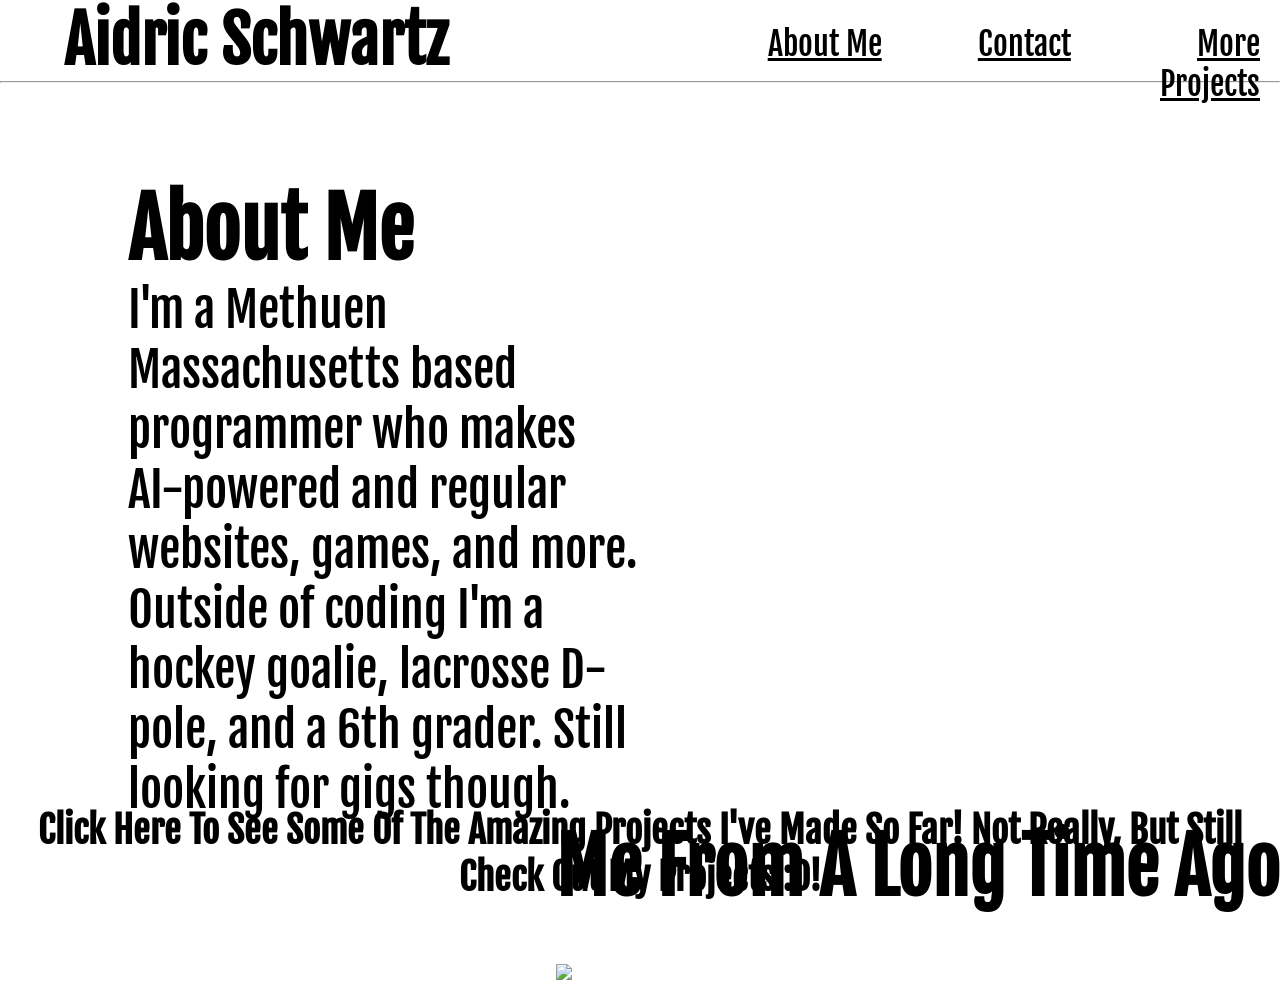
==== index.html @ 856f0da6 "Add files via upload" ====
<!DOCTYPE html>
<html>
<head>
    <link rel="preconnect" href="https://fonts.googleapis.com">
    <link rel="preconnect" href="https://fonts.gstatic.com" crossorigin>
    <link href="https://fonts.googleapis.com/css2?family=Fjalla+One&display=swap" rel="stylesheet">
    <title>Aidric Schwartz's Portfolio Website</title>
    <link rel="stylesheet" href="indexStyle.css">
</head>
<body>
    <div class="top">
        <h1 class="title">Aidric Schwartz</h1>
        <ul>
            <li><a href="#about-me">About Me</a></li>
            <li><a href="./contacts.html" target="_blank">Contact</a></li>
            <li><a href="./moreProjects.html" target="_blank">More Projects</a></li>
        </ul>
    </div>
    <hr>
    <main>
        <div class="about-me" id="about-me">
            <h2 class="about-me-section-title">About Me</h2>
            <article class="about-me-section-information">
                <p>I'm a Methuen Massachusetts based programmer who makes AI-powered and regular websites, games, and more. Outside of coding I'm a hockey goalie, lacrosse D-pole, and a 6th grader. Still looking for gigs though.</p>
            </article>
        </div>
        <div class="image-of-me-from-a-long-time-ago">
            <h3>Me From A Long Time Ago</h3>
            <img src="https://imgs.search.brave.com/Bh-SGszY1zxH4mkfe_Krcn-eeIwwPJR36BLMp1DsC1w/rs:fit:860:0:0:0/g:ce/aHR0cHM6Ly9zdGF0/aWMuZnVuZHJhenIu/Y29tL2NhbXBhaWdu/cy9hNGM4OTI1ZDMw/MjQ0YWExOGY4MmI3/ODkwYTU0NmUzNy5q/cGc_Y2I9MTU4MzM1/MjkzNQ">
        </div>
    </main>
    <footer>
        <h3>Click Here To See Some Of The Amazing Projects I've Made So Far! Not Really, But Still Check Out My Projects :D!</h3>
    </footer>
    <script src="indexMain.js"></script>
</body>
</html>
---- indexStyle.css ----
* {
    font-family: "Fjalla One";
    margin: 0;
    padding: 0;
}

html {
    font-size: 16px;
}

.top {
    display: flex;
    justify-content: center;
    width: 100%;
}

.title {
    margin-left: 5%;
    text-align: left;
    width: 80%;
    font-size: 4rem;
}

.top ul {
    list-style: none;
    display: flex;
    text-align: right;
    width: 70%;
}

.top ul li {
    position: relative;
    top: 1.5rem;
    margin-right: 20px;
    width: 30%;
    font-size: 2rem;
}

.top ul li a:link {
    text-decoration: underline;
    color: black;
}

.top ul li a:visited {
    color: #515151;
}

.top ul li a:hover {
    text-decoration: line-through;
}

.top ul li a:active {
    text-decoration: none;
}

main {
    margin-top: 7.5%;
}

.about-me {
    margin-left: 10%;
    width: 40%;
    display: inline-block;
}

.about-me-section-title {
    font-size: 5rem;
}

.about-me-section-information {
    font-size: 3rem;
}

.image-of-me-from-a-long-time-ago {
    font-size: 4rem;
    float: right;
}

footer {
    position: absolute;
    bottom: 0;
    width: 100%;
    text-align: center;
    font-size: 2rem;
}
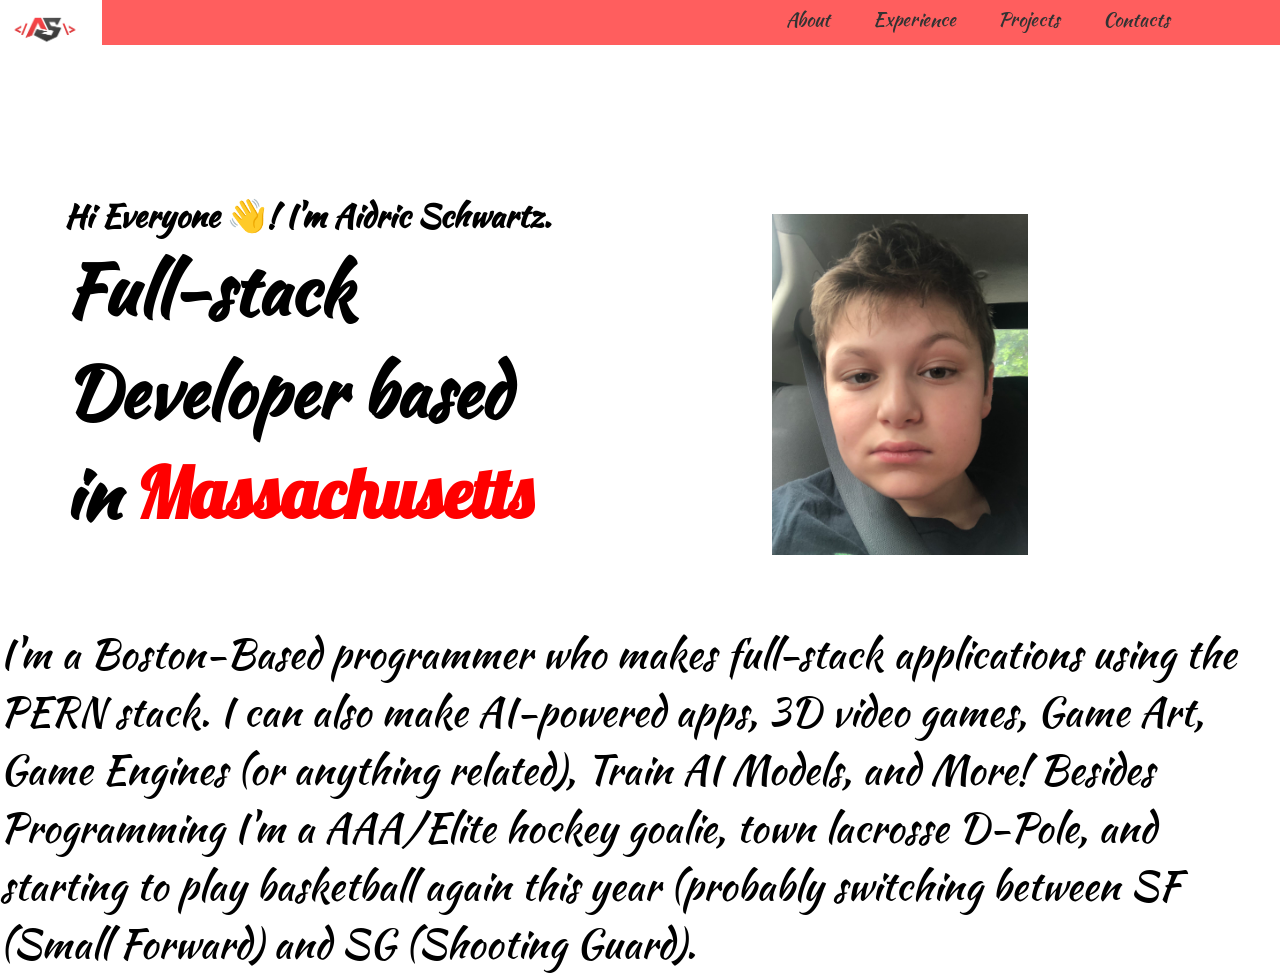
==== commit 1598ea26: "Add files via upload" ====
--- a/index.html
+++ b/index.html
@@ -1,37 +1,36 @@
 <!DOCTYPE html>
 <html>
-<head>
-    <link rel="preconnect" href="https://fonts.googleapis.com">
-    <link rel="preconnect" href="https://fonts.gstatic.com" crossorigin>
-    <link href="https://fonts.googleapis.com/css2?family=Fjalla+One&display=swap" rel="stylesheet">
-    <title>Aidric Schwartz's Portfolio Website</title>
-    <link rel="stylesheet" href="indexStyle.css">
-</head>
-<body>
-    <div class="top">
-        <h1 class="title">Aidric Schwartz</h1>
-        <ul>
-            <li><a href="#about-me">About Me</a></li>
-            <li><a href="./contacts.html" target="_blank">Contact</a></li>
-            <li><a href="./moreProjects.html" target="_blank">More Projects</a></li>
-        </ul>
-    </div>
-    <hr>
-    <main>
-        <div class="about-me" id="about-me">
-            <h2 class="about-me-section-title">About Me</h2>
-            <article class="about-me-section-information">
-                <p>I'm a Methuen Massachusetts based programmer who makes AI-powered and regular websites, games, and more. Outside of coding I'm a hockey goalie, lacrosse D-pole, and a 6th grader. Still looking for gigs though.</p>
-            </article>
+    <head>
+        <link rel="preconnect" href="https://fonts.googleapis.com">
+        <link rel="preconnect" href="https://fonts.gstatic.com" crossorigin>
+        <link href="https://fonts.googleapis.com/css2?family=Kaushan+Script&display=swap" rel="stylesheet">
+        <link rel="preconnect" href="https://fonts.googleapis.com">
+        <link rel="preconnect" href="https://fonts.gstatic.com" crossorigin>
+        <link href="https://fonts.googleapis.com/css2?family=Lobster&display=swap" rel="stylesheet">
+        <link href="indexStyle.css" rel="stylesheet">
+        <title>Aidric Schwartz's Portfolio Website</title>
+    </head>
+    <body>
+        <nav>
+            <div>
+                <img src="Images/WebsiteLogo.png">
+            </div>
+            <ul>
+                <li>About</li>
+                <li>Experience</li>
+                <li>Projects</li>
+                <li>Contacts</li>
+            </ul>
+        </nav>
+        <div class="intro">
+            <h2>Hi Everyone 👋! I'm Aidric Schwartz.</h2>
+            <h1>Full-stack Developer based in <span class="massachusetts-font">Massachusetts</span></h1>
         </div>
-        <div class="image-of-me-from-a-long-time-ago">
-            <h3>Me From A Long Time Ago</h3>
-            <img src="https://imgs.search.brave.com/Bh-SGszY1zxH4mkfe_Krcn-eeIwwPJR36BLMp1DsC1w/rs:fit:860:0:0:0/g:ce/aHR0cHM6Ly9zdGF0/aWMuZnVuZHJhenIu/Y29tL2NhbXBhaWdu/cy9hNGM4OTI1ZDMw/MjQ0YWExOGY4MmI3/ODkwYTU0NmUzNy5q/cGc_Y2I9MTU4MzM1/MjkzNQ">
+        <div class="main-image">
+            <img src="Images/PictureOfMe.jpg">
         </div>
-    </main>
-    <footer>
-        <h3>Click Here To See Some Of The Amazing Projects I've Made So Far! Not Really, But Still Check Out My Projects :D!</h3>
-    </footer>
-    <script src="indexMain.js"></script>
-</body>
+        <main>
+            <p>I'm a Boston-Based programmer who makes full-stack applications using the PERN stack. I can also make AI-powered apps, 3D video games, Game Art, Game Engines (or anything related), Train AI Models, and More! Besides Programming I'm a AAA/Elite hockey goalie, town lacrosse D-Pole, and starting to play basketball again this year (probably switching between SF (Small Forward) and SG (Shooting Guard).</p>
+        </main>
+    </body>
 </html>
--- a/indexStyle.css
+++ b/indexStyle.css
@@ -1,85 +1,79 @@
 * {
-    font-family: "Fjalla One";
     margin: 0;
     padding: 0;
+    font-family: "Kaushan Script", sans-serif;
 }
 
-html {
-    font-size: 16px;
+h1 {
+    font-size: clamp(2.5em, 5.5vw, 4.5em);
 }
 
-.top {
-    display: flex;
-    justify-content: center;
-    width: 100%;
+h2 {
+    font-size: clamp(1em, 2.5vw, 3.5em)
 }
 
-.title {
-    margin-left: 5%;
-    text-align: left;
-    width: 80%;
-    font-size: 4rem;
+.massachusetts-font {
+    font-family: "Lobster";
+    color: red;
 }
 
-.top ul {
-    list-style: none;
-    display: flex;
-    text-align: right;
-    width: 70%;
+.intro {
+    display: inline-block;
+    width: 40%;
+    margin-left: 5%;
+    margin-top: 15%;
 }
 
-.top ul li {
-    position: relative;
-    top: 1.5rem;
-    margin-right: 20px;
-    width: 30%;
-    font-size: 2rem;
+nav {
+    display: flex;
+    position: fixed;
+    width: 100%;
+    height: 5%;
+    top: 0;
+    justify-content: center;
+    background-color: rgb(255, 54, 54);
+    z-index: 1;
+    opacity: 0.8;
 }
 
-.top ul li a:link {
-    text-decoration: underline;
-    color: black;
+ul {
+    position: relative;
+    left: 30.5%;
+    width: 50%;
 }
 
-.top ul li a:visited {
-    color: #515151;
+nav ul li {
+    display: inline-block;
+    margin:  0.25em 1em;
+    font-size: clamp(0.75em, 1.5vw, 1.5em);
 }
 
-.top ul li a:hover {
-    text-decoration: line-through;
+nav div {
+    position: relative;
+    left: clamp(-21.5em, -21.5vw, 0em);
 }
 
-.top ul li a:active {
-    text-decoration: none;
+nav div img {
+    background-color: white;
+    height: 4em;
+}
+
+.main-image {
+    display: inline;
+    position: relative;
+    left: 15%;
+    top: 2.25em;
+}
+
+.main-image img {
+    width: 20%;
 }
 
 main {
-    margin-top: 7.5%;
+    position: relative;
+    top: 5em;
 }
 
-.about-me {
-    margin-left: 10%;
-    width: 40%;
-    display: inline-block;
-}
-
-.about-me-section-title {
-    font-size: 5rem;
-}
-
-.about-me-section-information {
-    font-size: 3rem;
-}
-
-.image-of-me-from-a-long-time-ago {
-    font-size: 4rem;
-    float: right;
-}
-
-footer {
-    position: absolute;
-    bottom: 0;
-    width: 100%;
-    text-align: center;
-    font-size: 2rem;
+main p {
+    font-size: 2.5em;
 }
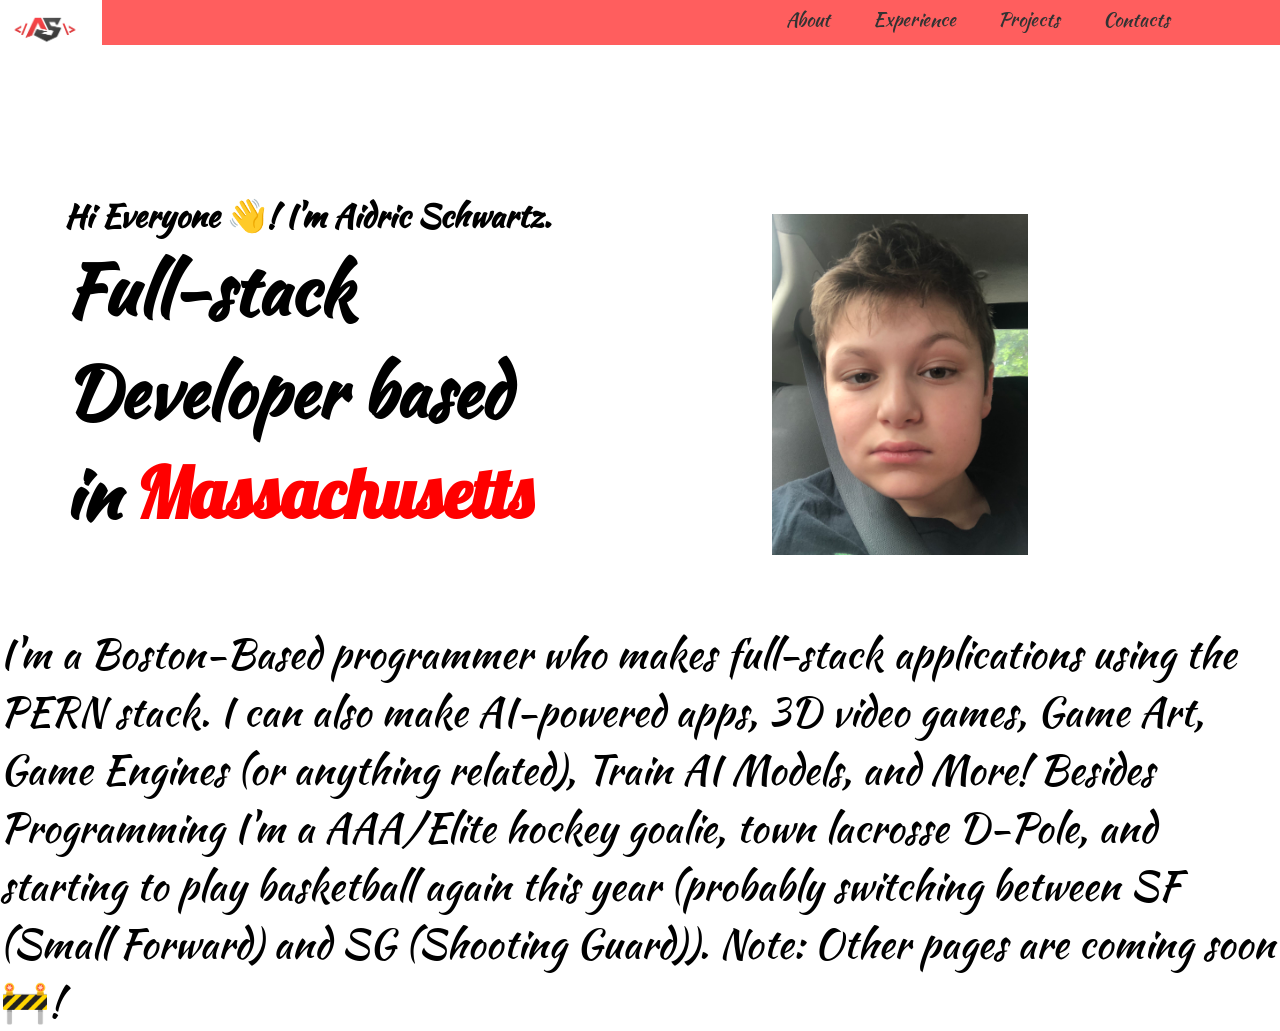
==== commit 87ec392e: "Update index.html with note about upcoming pages Added a note about upcoming pages to the main conte" ====
--- a/index.html
+++ b/index.html
@@ -7,7 +7,7 @@
         <link rel="preconnect" href="https://fonts.googleapis.com">
         <link rel="preconnect" href="https://fonts.gstatic.com" crossorigin>
         <link href="https://fonts.googleapis.com/css2?family=Lobster&display=swap" rel="stylesheet">
-        <link href="indexStyle.css" rel="stylesheet">
+        <link rel="stylesheet" href="indexStyle.css">
         <title>Aidric Schwartz's Portfolio Website</title>
     </head>
     <body>
@@ -30,7 +30,7 @@
             <img src="Images/PictureOfMe.jpg">
         </div>
         <main>
-            <p>I'm a Boston-Based programmer who makes full-stack applications using the PERN stack. I can also make AI-powered apps, 3D video games, Game Art, Game Engines (or anything related), Train AI Models, and More! Besides Programming I'm a AAA/Elite hockey goalie, town lacrosse D-Pole, and starting to play basketball again this year (probably switching between SF (Small Forward) and SG (Shooting Guard).</p>
+            <p>I'm a Boston-Based programmer who makes full-stack applications using the PERN stack. I can also make AI-powered apps, 3D video games, Game Art, Game Engines (or anything related), Train AI Models, and More! Besides Programming I'm a AAA/Elite hockey goalie, town lacrosse D-Pole, and starting to play basketball again this year (probably switching between SF (Small Forward) and SG (Shooting Guard)). Note: Other pages are coming soon 🚧!</p>
         </main>
     </body>
-</html>+</html>
